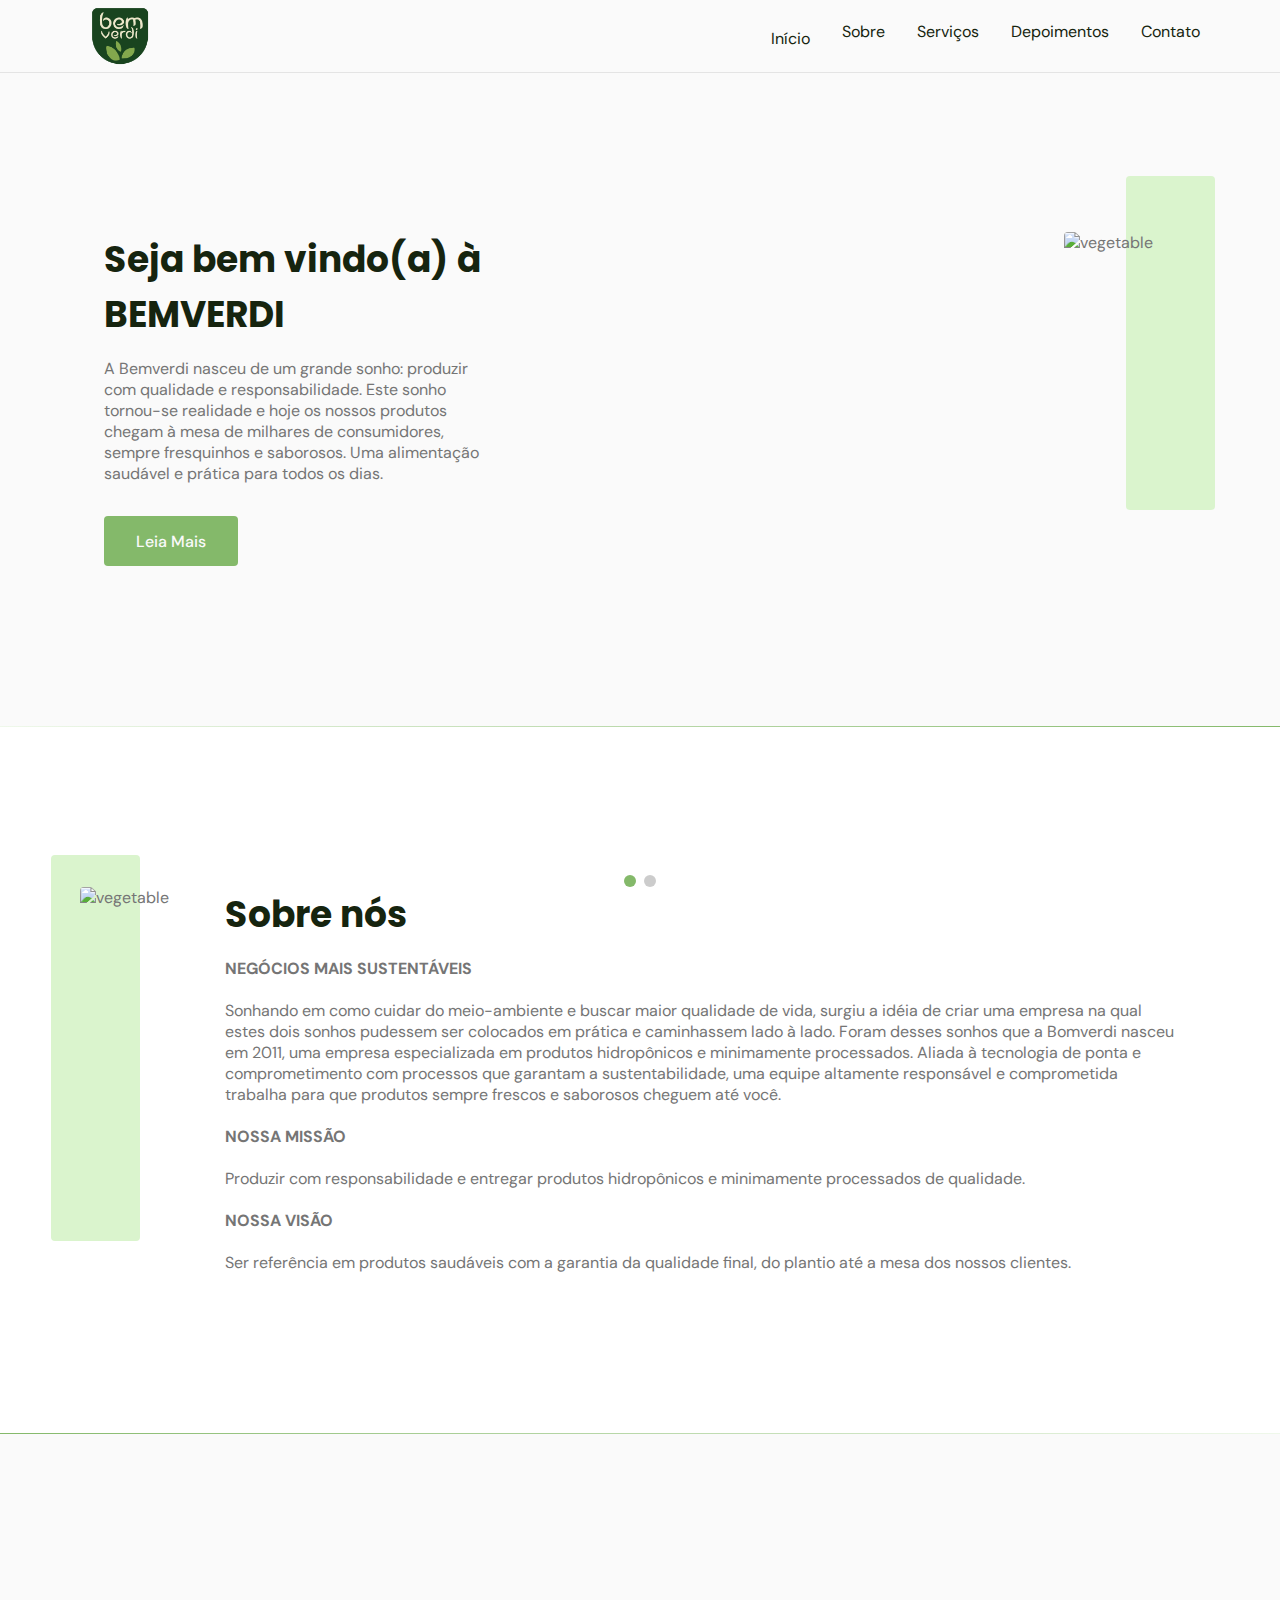
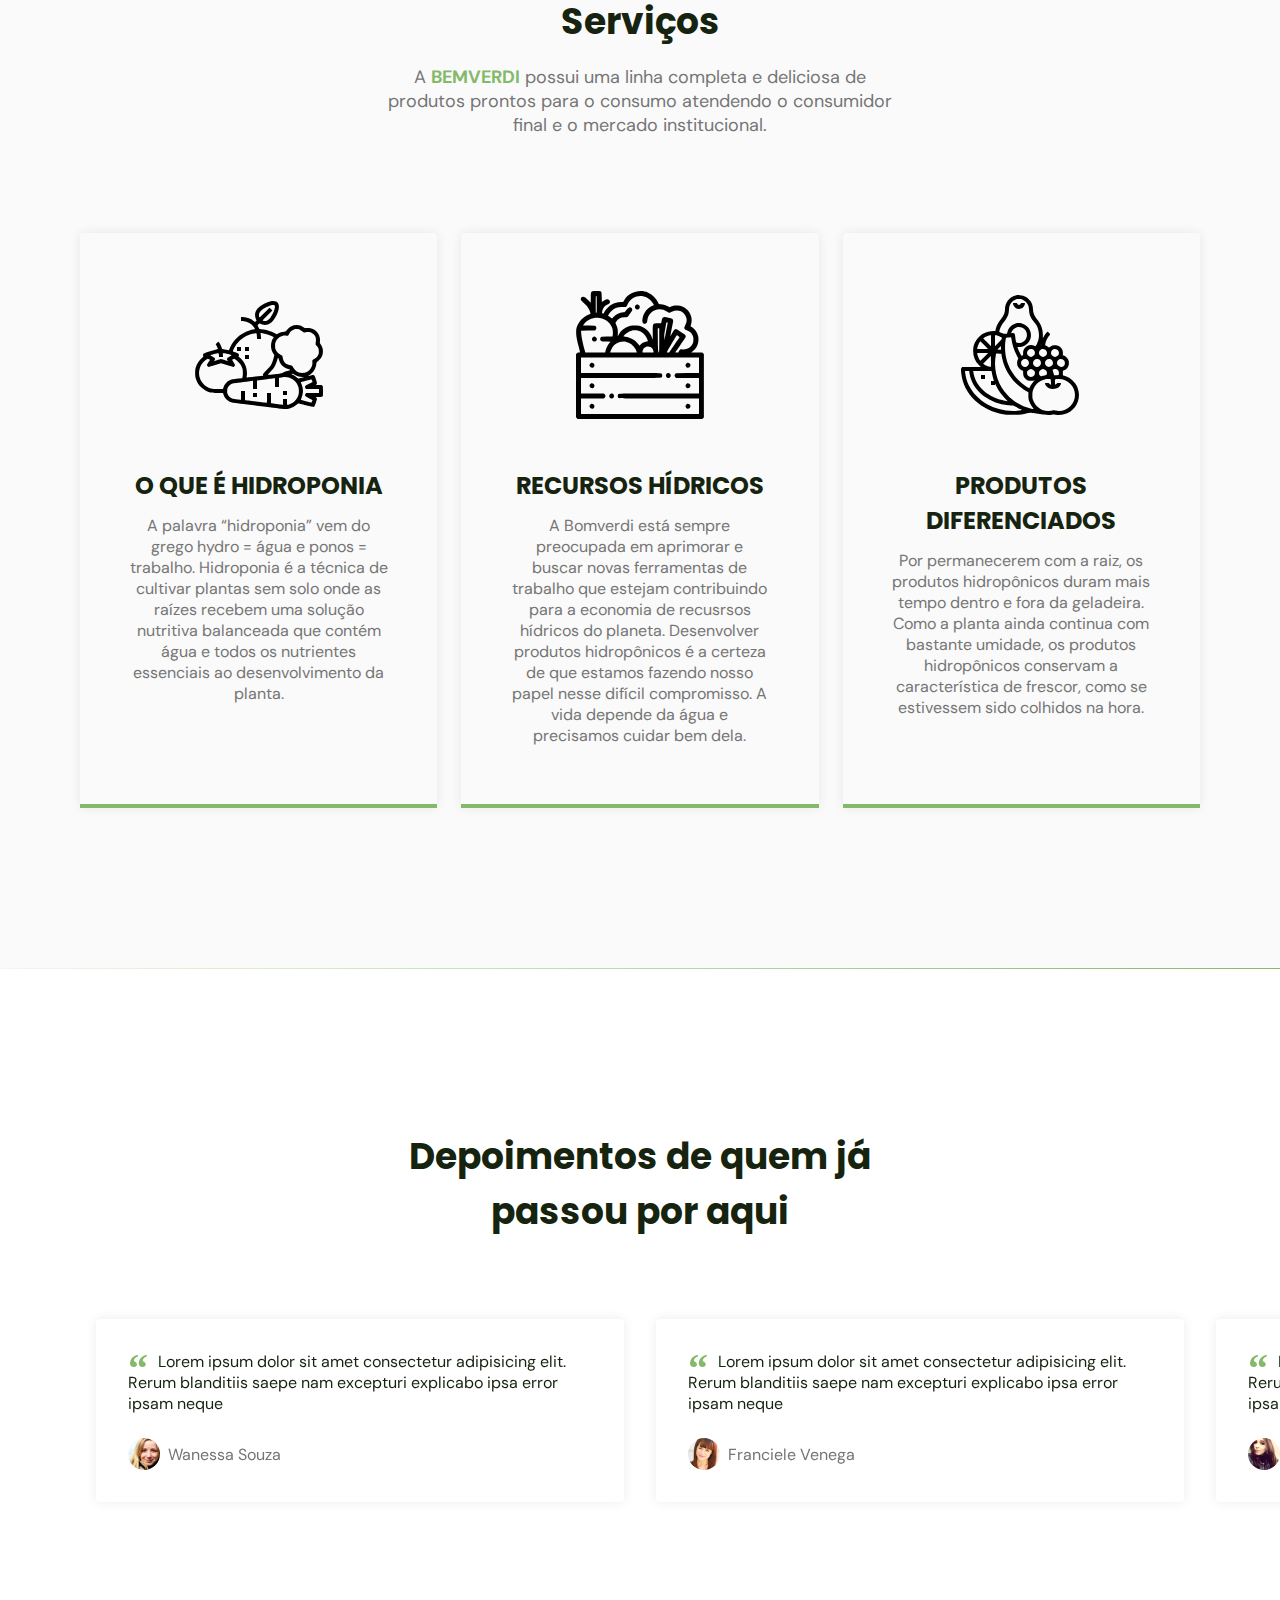
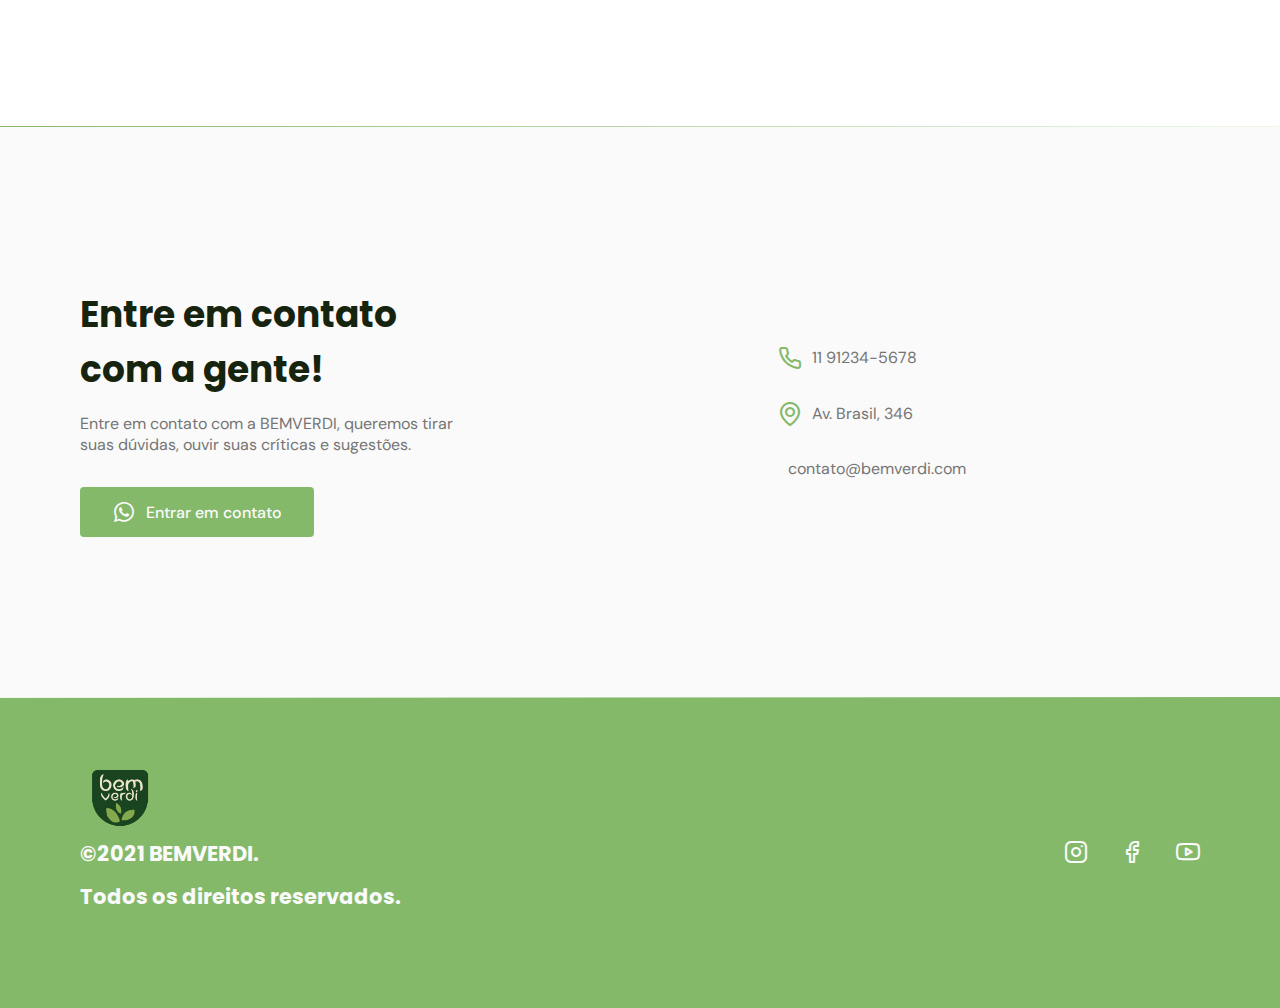
==== index.html @ 32b1e814 "Projeto desenvolvido na Mission: Origin da NLW - Bemverdi" ====
<!DOCTYPE html>
<html lang="pt_BR">
  <head>
    <!-- PAGE INFO -->
    <meta charset="UTF-8" />
    <meta name="viewport" content="width=device-width, initial-scale=1.0" />
    <title>Bemverdi</title>

    <!-- Icones -->
    <link rel="stylesheet" href="assets/fonts/style.css" />

    <!-- Swiper -->
    <link
      rel="stylesheet"
      href="https://unpkg.com/swiper/swiper-bundle.min.css"
    />

    <!-- STYLES -->
    <link rel="stylesheet" href="style.css" />

    <!-- Fonts -->
    <link rel="preconnect" href="https://fonts.gstatic.com" />
    <link
      href="https://fonts.googleapis.com/css2?family=DM+Sans:wght@400;500;700&family=Poppins:wght@400;500;700&display=swap"
      rel="stylesheet"
    />
  </head>
  <body>
    <header id="header">
      <nav class="container">
        <a class="logo" href="#home"> <img src="/assets/v998-logo-10.png" alt="logo">
        <!-- menu -->
        <div class="menu">
          <ul class="grid">
            <li><a class="title" href="#home">Início</a></li>
            <li><a class="title" href="#about">Sobre</a></li>
            <li><a class="title" href="#services">Serviços</a></li>
            <li><a class="title" href="#testimonials">Depoimentos</a></li>
            <li><a class="title" href="#contact">Contato</a></li>
          </ul>
        </div>
        <!-- /menu -->
        <div class="toggle icon-menu"></div>
        <div class="toggle icon-close"></div>
      </nav>
    </header>

    <main>
      <!-- HOME -->
      <section class="section" id="home">
        <div class="container grid">
          <div class="image">
            <img
              src="https://images.unsplash.com/photo-1595670003799-96f98027520e?ixid=MnwxMjA3fDB8MHxwaG90by1wYWdlfHx8fGVufDB8fHx8&ixlib=rb-1.2.1&auto=format&fit=crop&w=1032&q=80"
              alt="vegetable"
            />
          </div>
          <div class="text">
            <h2 class="title">Seja bem vindo(a) à BEMVERDI</h2>
            <p>
              A Bemverdi nasceu de um grande sonho: produzir com qualidade e responsabilidade. Este sonho tornou-se realidade e hoje os nossos produtos chegam à mesa de milhares de consumidores, sempre fresquinhos e saborosos. Uma alimentação saudável e prática para todos os dias.
            </p>
            <a class="button" href="#">Leia Mais</a>
          </div>
        </div>
      </section>

      <div class="divider-1"></div>

      <!-- ABOUT -->
      <section class="section" id="about">
        <div class="container grid">
          <div class="image">
            <img
              src="https://images.unsplash.com/photo-1471193945509-9ad0617afabf?ixlib=rb-1.2.1&ixid=MnwxMjA3fDB8MHxwaG90by1wYWdlfHx8fGVufDB8fHx8&auto=format&fit=crop&w=870&q=80"
              alt="vegetable"
            />
          </div>
          <div class="text">
            <h2 class="title">Sobre nós</h2>
            <p>
              <strong>NEGÓCIOS MAIS SUSTENTÁVEIS</strong> 
              <br><br>
              Sonhando em como cuidar do meio-ambiente e buscar maior qualidade de vida, surgiu a idéia de criar uma empresa na qual estes dois sonhos pudessem ser colocados em prática e caminhassem lado à lado. Foram desses sonhos que a Bomverdi nasceu em 2011, uma empresa especializada em produtos hidropônicos e minimamente processados. Aliada à tecnologia de ponta e comprometimento com processos que garantam a sustentabilidade, uma equipe altamente responsável e comprometida trabalha para que produtos sempre frescos e saborosos cheguem até você.
            </p>
            <br />
            <p>
              <strong>NOSSA MISSÃO </strong><br><br>
              Produzir com responsabilidade e entregar produtos hidropônicos e minimamente processados de qualidade.
            </p>
            <br />
            <p>
              <strong>NOSSA VISÃO</strong><br><br>
              Ser referência em produtos saudáveis com a garantia da qualidade final, do plantio até a mesa dos nossos clientes.
            </p>
          </div>
        </div>
      </section>

      <div class="divider-2"></div>

      <!-- SERVICES -->
      <section class="section" id="services">
        <div class="container grid">
          <header>
            <h2 class="title">Serviços</h2>
            <p class="subtitle">
              A <strong>BEMVERDI</strong> possui uma linha completa e deliciosa de produtos prontos para o consumo atendendo o consumidor final e o mercado institucional.
            </p>
          </header>
          <div class="cards grid">
            <div class="card">
              <i><img src="/fonts/vegetable.svg" alt="vegetable"></i>
              <h3 class="title">O QUE É HIDROPONIA</h3>
              <p>
                A palavra “hidroponia” vem do grego hydro = água e ponos = trabalho. Hidroponia é a técnica de cultivar plantas sem solo onde as raízes recebem uma solução nutritiva balanceada que contém água e todos os nutrientes essenciais ao desenvolvimento da planta. 
              </p>
            </div>
            <div class="card">
              <i><img src="/fonts/vegetables.svg" alt="vegetable"></i>
              <h3 class="title">RECURSOS HÍDRICOS</h3>
              <p>
                A Bomverdi está sempre preocupada em aprimorar e buscar novas ferramentas de trabalho que estejam contribuindo para a economia de recusrsos hídricos do planeta. Desenvolver produtos hidropônicos é a certeza de que estamos fazendo nosso papel nesse difícil compromisso. A vida depende da água e precisamos cuidar bem dela.
              </p>
            </div>
            <div class="card">
              <i><img src="/fonts/fruits.svg" alt="fruits"></i>
              <h3 class="title">PRODUTOS DIFERENCIADOS</h3>
              <p>
                Por permanecerem com a raiz, os produtos hidropônicos duram mais tempo dentro e fora da geladeira. Como a planta ainda continua com bastante umidade, os produtos hidropônicos conservam a característica de frescor, como se estivessem sido colhidos na hora. 
              </p>
            </div>
          </div>
        </div>
      </section>

      <div class="divider-1"></div>

      <!-- TESTIMONIALS -->
      <section class="section" id="testimonials">
        <div class="container">
          <header>
            <h2 class="title">Depoimentos de quem já passou por aqui</h2>
          </header>
          <div class="testimonials swiper-container">
            <div class="swiper-wrapper">
              <div class="testimonial swiper-slide">
                <blockquote>
                  <p>
                    <span>&ldquo;</span>
                    Lorem ipsum dolor sit amet consectetur adipisicing elit.
                    Rerum blanditiis saepe nam excepturi explicabo ipsa error
                    ipsam neque
                  </p>
                  <cite>
                    <img
                      src="/assets/photos/31.jpg"
                      alt="Foto de Wanessa Souza"
                    />
                    Wanessa Souza
                  </cite>
                </blockquote>
              </div>

              <div class="testimonial swiper-slide">
                <blockquote>
                  <p>
                    <span>&ldquo;</span>
                    Lorem ipsum dolor sit amet consectetur adipisicing elit.
                    Rerum blanditiis saepe nam excepturi explicabo ipsa error
                    ipsam neque
                  </p>
                  <cite>
                    <img
                      src="/assets/photos/49.jpg"
                      alt="Foto de Franciele Venega"
                    />
                    Franciele Venega
                  </cite>
                </blockquote>
              </div>

              <div class="testimonial swiper-slide">
                <blockquote>
                  <p>
                    <span>&ldquo;</span>
                    Lorem ipsum dolor sit amet consectetur adipisicing elit.
                    Rerum blanditiis saepe nam excepturi explicabo ipsa error
                    ipsam neque
                  </p>
                  <cite>
                    <img
                      src="/assets/photos/57.jpg"
                      alt="Fotos de Valeska Fabris"
                    />
                    Valeska Fabris
                  </cite>
                </blockquote>
              </div>
            </div>

            <!-- If we need pagination -->
            <div class="swiper-pagination"></div>
          </div>
        </div>
      </section>

      <div class="divider-2"></div>

      <!-- CONTACT -->
      <section class="section" id="contact">
        <div class="container grid">
          <div class="text">
            <h2 class="title">Entre em contato com a gente!</h2>
            <p>
              Entre em contato com a BEMVERDI, queremos tirar suas dúvidas,
              ouvir suas críticas e sugestões.
            </p>
            <a
              href="https://api.whatsapp.com/send?phone=+5511912345678&text=Oi! Gostaria de agendar um horário"
              class="button"
              target="_blank"
              ><i class="icon-whatsapp"></i> Entrar em contato</a
            >
          </div>

          <div class="links">
            <ul class="grid">
              <li><i class="icon-phone"></i> 11 91234-5678</li>
              <li><i class="icon-map-pin"></i> Av. Brasil, 346</li>
              <li><i class="icon-mail"></i> contato@bemverdi.com</li>
            </ul>
          </div>
        </div>
      </section>

      <div class="divider-1"></div>
    </main>

    <footer class="section">
      <div class="container grid">
        <div class="brand">
          <a class="logo logo-alt" href="#home"> <img src="/assets/v998-logo-10.png" alt="logo"> 
          <p>©2021 BEMVERDI.</p>
          <p>Todos os direitos reservados.</p>
        </div>

        <div class="social grid">
          <a href="https://instagram.com" target="_blank">
            <i class="icon-instagram"></i>
          </a>
          <a href="https://facebook.com" target="_blank">
            <i class="icon-facebook"></i
          ></a>
          <a href="https://youtube.com" target="_blank"
            ><i class="icon-youtube"></i
          ></a>
        </div>
      </div>
    </footer>

    <a href="#home" class="back-to-top"><i class="icon-arrow-up"></i></a>

    <!-- swiper -->
    <script src="https://unpkg.com/swiper/swiper-bundle.min.js"></script>

    <!-- scrollreveal -->
    <script src="https://unpkg.com/scrollreveal"></script>

    <!-- main.js -->
    <script src="main.js"></script>
  </body>
</html>
---- assets/fonts/style.css ----
@font-face {
  font-family: 'icomoon';
  src:  url('fonts/icomoon.eot?b3uob2');
  src:  url('fonts/icomoon.eot?b3uob2#iefix') format('embedded-opentype'),
    url('fonts/icomoon.ttf?b3uob2') format('truetype'),
    url('fonts/icomoon.woff?b3uob2') format('woff'),
    url('fonts/icomoon.svg?b3uob2#icomoon') format('svg');
  font-weight: normal;
  font-style: normal;
  font-display: block;
}

[class^="icon-"], [class*=" icon-"] {
  /* use !important to prevent issues with browser extensions that change fonts */
  font-family: 'icomoon' !important;
  speak: never;
  font-style: normal;
  font-weight: normal;
  font-variant: normal;
  text-transform: none;
  line-height: 1;

  /* Better Font Rendering =========== */
  -webkit-font-smoothing: antialiased;
  -moz-osx-font-smoothing: grayscale;
}

.icon-dinner_dining:before {
  content: "\e902";
}
.icon-fastfood:before {
  content: "\e907";
}
.icon-local_restaurant:before {
  content: "\e90a";
}
.icon-arrow-up:before {
  content: "\e90c";
}
.icon-phone:before {
  content: "\e900";
}
.icon-close:before {
  content: "\e901";
}
.icon-facebook:before {
  content: "\e903";
}
.icon-instagram:before {
  content: "\e904";
}
.icon-map-pin:before {
  content: "\e905";
}
.icon-menu:before {
  content: "\e906";
}
.icon-Vector:before {
  content: "\e908";
}
.icon-whatsapp:before {
  content: "\e909";
}
.icon-youtube:before {
  content: "\e90b";
}
---- style.css ----
/*====  RESET ============================ */
* {
  margin: 0;
  padding: 0;
  box-sizing: border-box;
}

ul {
  list-style: none;
}

a {
  text-decoration: none;
}

img {
  width: 100%;
  height: auto;
}

/*====  VARIABLES ============================ */
:root {
  --header-height: 4.5rem;

  /* colors */
  --hue: 100;
  /* HSL color mode */
  --base-color: hsl(var(--hue) 36% 57%);
  --base-color-second: hsl(var(--hue) 65% 88%);
  --base-color-alt: hsl(var(--hue) 57% 53%);
  --title-color: hsl(var(--hue) 41% 10%);
  --text-color: hsl(0 0% 46%);
  --text-color-light: hsl(0 0% 98%);
  --body-color: hsl(0 0% 98%);

  /* fonts */
  --title-font-size: 1.875rem;
  --subtitle-font-size: 1rem;

  --title-font: 'Poppins', sans-serif;
  --body-font: 'DM Sans', sans-serif;
}

/*===  BASE ============================ */
html {
  scroll-behavior: smooth;
  overflow-x: hidden;
}

body {
  font: 400 1rem var(--body-font);
  color: var(--text-color);
  background: var(--body-color);
  -webkit-font-smoothing: antialiased;
}

.title {
  font: 700 var(--title-font-size) var(--title-font);
  color: var(--title-color);
  -webkit-font-smoothing: auto;
}

.button {
  background-color: var(--base-color);
  color: var(--text-color-light);
  height: 3.5rem;
  display: inline-flex;
  align-items: center;
  padding: 0 2rem;
  border-radius: 0.25rem;
  font: 500 1rem var(--body-font);
  transition: background 0.3s;
}

.button:hover {
  background: var(--base-color-alt);
}

.divider-1 {
  height: 1px;
  background: linear-gradient(
    270deg,
    hsla(var(--hue), 36%, 57%, 1),
    hsla(var(--hue), 65%, 88%, 0.34)
  );
}

.divider-2 {
  height: 1px;
  background: linear-gradient(
    270deg,
    hsla(var(--hue), 65%, 88%, 0.34),
    hsla(var(--hue), 36%, 57%, 1)
  );
}

/*====  LAYOUT ============================ */
.container {
  margin-left: 1.5rem;
  margin-right: 1.5rem;
}

.grid {
  display: grid;
  gap: 2rem;
}

.section {
  padding: calc(5rem + var(--header-height)) 0;
}

.section .title {
  margin-bottom: 1rem;
}

.section .subtitle {
  font-size: var(--subtitle-font-size);
}

.section header {
  margin-bottom: 4rem;
}

.section header strong {
  color: var(--base-color);
}

#header {
  border-bottom: 1px solid #e4e4e4;
  margin-bottom: 2rem;
  display: flex;

  position: fixed;
  top: 0;
  left: 0;
  z-index: 100;
  background-color: var(--body-color);
  width: 100%;
}

#header.scroll {
  box-shadow: 0px 0px 12px rgba(0, 0, 0, 0.15);
}

/*====  LOGO ============================ */
.logo {
  font: 700 1.31rem var(--title-font);
  color: var(--title-color);
}

.logo img {
  width: 5rem;
  height: 5rem;
  display: grid;
  align-items: center;
  justify-content: space-between;
}

/*====  NAVIGATION ============================ */
nav {
  height: var(--header-height);
  display: flex;
  align-items: center;
  justify-content: space-between;
  width: 100%;
}

nav ul li {
  text-align: center;
}

nav ul li a {
  transition: color 0.2s;
  position: relative;
}

nav ul li a:hover,
nav ul li a.active {
  color: var(--base-color);
}

nav ul li a::after {
  content: '';
  width: 0%;
  height: 2px;
  background: var(--base-color);

  position: absolute;
  left: 0;
  bottom: -1.5rem;

  transition: width 0.2s;
}

nav ul li a:hover::after,
nav ul li a.active::after {
  width: 100%;
}

nav .menu {
  opacity: 0;
  visibility: hidden;
  top: -20rem;
  transition: 0.2s;
}

nav .menu ul {
  display: none;
}

/* Mostrar menu */
nav.show .menu {
  opacity: 1;
  visibility: visible;

  background: var(--body-color);

  height: 100vh;
  width: 100vw;

  position: fixed;
  top: 0;
  left: 0;

  display: grid;
  place-content: center;
}

nav.show .menu ul {
  display: grid;
}

nav.show ul.grid {
  gap: 4rem;
}

/* toggle menu */
.toggle {
  color: var(--base-color);
  font-size: 1.5rem;
  cursor: pointer;
}

nav .icon-close {
  visibility: hidden;
  opacity: 0;

  position: absolute;
  top: -1.5rem;
  right: 1.5rem;

  transition: 0.2s;
}

nav.show div.icon-close {
  visibility: visible;
  opacity: 1;
  top: 1.5rem;
}

/*====  HOME ============================ */
#home {
  overflow: hidden;
}

#home .container {
  margin: 0;
}

#home .image {
  position: relative;
}

#home .image::before {
  content: '';
  height: 100%;
  width: 100%;
  background: var(--base-color-second);
  position: absolute;
  top: -16.8%;
  left: 16.7%;
  z-index: 0;
}

#home .image img {
  position: relative;
  right: 2.93rem;
}

#home .image img,
#home .image::before {
  border-radius: 0.25rem;
}

#home .text {
  margin-left: 1.5rem;
  margin-right: 1.5rem;
  text-align: center;
}

#home .text h1 {
  margin-bottom: 1rem;
}

#home .text p {
  margin-bottom: 2rem;
}

/*====  ABOUT ============================ */
#about {
  background: white;
}

#about .container {
  margin: 0;
}

#about .image {
  position: relative;
}

#about .image::before {
  content: '';
  height: 100%;
  width: 100%;
  background: var(--base-color-second);
  position: absolute;
  top: -8.3%;
  left: -33%;
  z-index: 0;
}

#about .image img {
  position: relative;
}

#about .image img,
#about .image::before {
  border-radius: 0.25rem;
}

#about .text {
  margin-left: 1.5rem;
  margin-right: 1.5rem;
}

/*====  SERVICES ============================ */
.cards.grid {
  gap: 1.5rem;
}

.card {
  padding: 3.625rem 2rem;
  box-shadow: 0px 0px 12px rgba(0, 0, 0, 0.08);
  border-bottom: 0.25rem solid var(--base-color);
  border-radius: 0.25rem 0.25rem 0 0;
  text-align: center;
}

.card i {
  display: block;
  margin-bottom: 1.5rem;
  font-size: 5rem;
  color: var(--base-color);
}

.card i img {
  height: 8rem;
  width: auto;
}

.card .title {
  font-size: 1.5rem;
  margin-bottom: 0.75rem;
}

/*====  TESTIMONIALS ============================ */
#testimonials {
  background: white;
}

#testimonials .container {
  margin-left: 0;
  margin-right: 0;
}

#testimonials header {
  margin-left: 1.5rem;
  margin-right: 1.5rem;
  margin-bottom: 0;
}

#testimonials blockquote {
  padding: 2rem;
  box-shadow: 0px 0px 12px rgba(0, 0, 0, 0.08);
  border-radius: 0.25rem;
}

#testimonials blockquote p {
  position: relative;
  text-indent: 1.875rem;
  margin-bottom: 1.5rem;
  color: var(--title-color);
}

#testimonials blockquote p span {
  font: 700 2.5rem serif;
  position: absolute;
  top: -0.375rem;
  left: -1.875rem;
  color: var(--base-color);
}

#testimonials cite {
  display: flex;
  align-items: center;
  font-style: normal;
}

#testimonials cite img {
  width: 2rem;
  height: 2rem;
  object-fit: cover;
  clip-path: circle();
  margin-right: 0.5rem;
}

/* swiper */
.swiper-slide {
  height: auto;
  padding: 4rem 1rem;
}

.swiper-pagination-bullet {
  width: 0.75rem;
  height: 0.75rem;
}

.swiper-pagination-bullet-active {
  background: var(--base-color);
}

/*====  CONTACT ============================ */
#contact .grid {
  gap: 4rem;
}

#contact .text p {
  margin-bottom: 2rem;
}

#contact .button i,
#contact ul li i {
  font-size: 1.5rem;
  margin-right: 0.625rem;
}

#contact ul.grid {
  gap: 2rem;
}

#contact ul li {
  display: flex;
  align-items: center;
}

#contact ul li i {
  color: var(--base-color);
}

/*====  FOOTER ============================ */
footer {
  background: var(--base-color);
}

footer.section {
  padding: 4rem 0;
}

footer .logo {
  display: inline-block;
  margin-bottom: 1.5rem;
}

footer .brand p {
  color: var(--text-color-light);
  margin-bottom: 0.75rem;
}

footer i {
  font-size: 1.5rem;
  color: var(--text-color-light);
}

footer .social {
  grid-auto-flow: column;
  width: fit-content;
}

footer .social a {
  transition: 0.3s;
  display: inline-block;
}

footer .social a:hover {
  transform: translateY(-8px);
}

/* Back to top */
.back-to-top {
  background: var(--base-color);
  color: var(--text-color-light);

  position: fixed;
  right: 1rem;
  bottom: 1rem;

  padding: 0.5rem;
  clip-path: circle();

  font-size: 1.5rem;
  line-height: 0;

  visibility: hidden;
  opacity: 0;

  transition: 0.3s;
  transform: translateY(100%);
}

.back-to-top.show {
  visibility: visible;
  opacity: 1;
  transform: translateY(0);
}

/*========= MEDIA QUERIES =========*/
/* extra large devices: 1200 > */
@media (min-width: 1200px) {
  /* reusable classes */
  .container {
    max-width: 1120px;
    margin-left: auto;
    margin-right: auto;
  }

  .section {
    padding: 10rem 0;
  }

  .section header,
  #testimonials header {
    max-width: 32rem;
    text-align: center;
    margin-left: auto;
    margin-right: auto;
  }

  .button {
    height: 3.125rem;
  }

  /* navigation */
  nav .menu {
    opacity: 1;
    visibility: visible;
    top: 0;
  }

  nav .menu ul {
    display: flex;
    gap: 2rem;
  }

  nav .menu ul li a.title {
    font: 400 1rem var(--body-font);
    -webkit-font-smoothing: antialiased;
  }

  nav .menu ul li a.title.active {
    font-weight: bold;
    -webkit-font-smoothing: auto;
  }

  nav .icon-menu {
    display: none;
  }

  /* layout */
  main {
    margin-top: var(--header-height);
  }

  /* home */
  #home .container {
    grid-auto-flow: column;
    justify-content: space-between;
    margin: 0 auto;
  }

  #home .image {
    order: 1;
  }

  #home .text {
    order: 0;
    max-width: 24rem;
    text-align: left;
  }

  /* about */
  #about .container {
    margin: 0 auto;
    grid-auto-flow: column;
  }

  /* services */
  .cards {
    grid-template-columns: 1fr 1fr 1fr;
  }

  .card {
    padding-left: 3rem;
    padding-right: 3rem;
  }

  /* testimonials */
  #testimonials .container {
    margin-left: auto;
    margin-right: auto;
  }

  /* contact */
  #contact .container {
    grid-auto-flow: column;
    align-items: center;
  }

  #contact .text {
    max-width: 25rem;
  }

  /* footer */
  footer.section {
    padding: 3.75rem 0;
  }

  footer .container {
    grid-auto-flow: column;
    align-items: center;
    justify-content: space-between;
  }
}
/* large devices: 1023 > */
/* large devices: 992 > */
@media (min-width: 992px) {
  :root {
    --title-font-size: 2.25rem;
    --subtitle-font-size: 1.125rem;
  }
}
/* medium devices: 767 > */
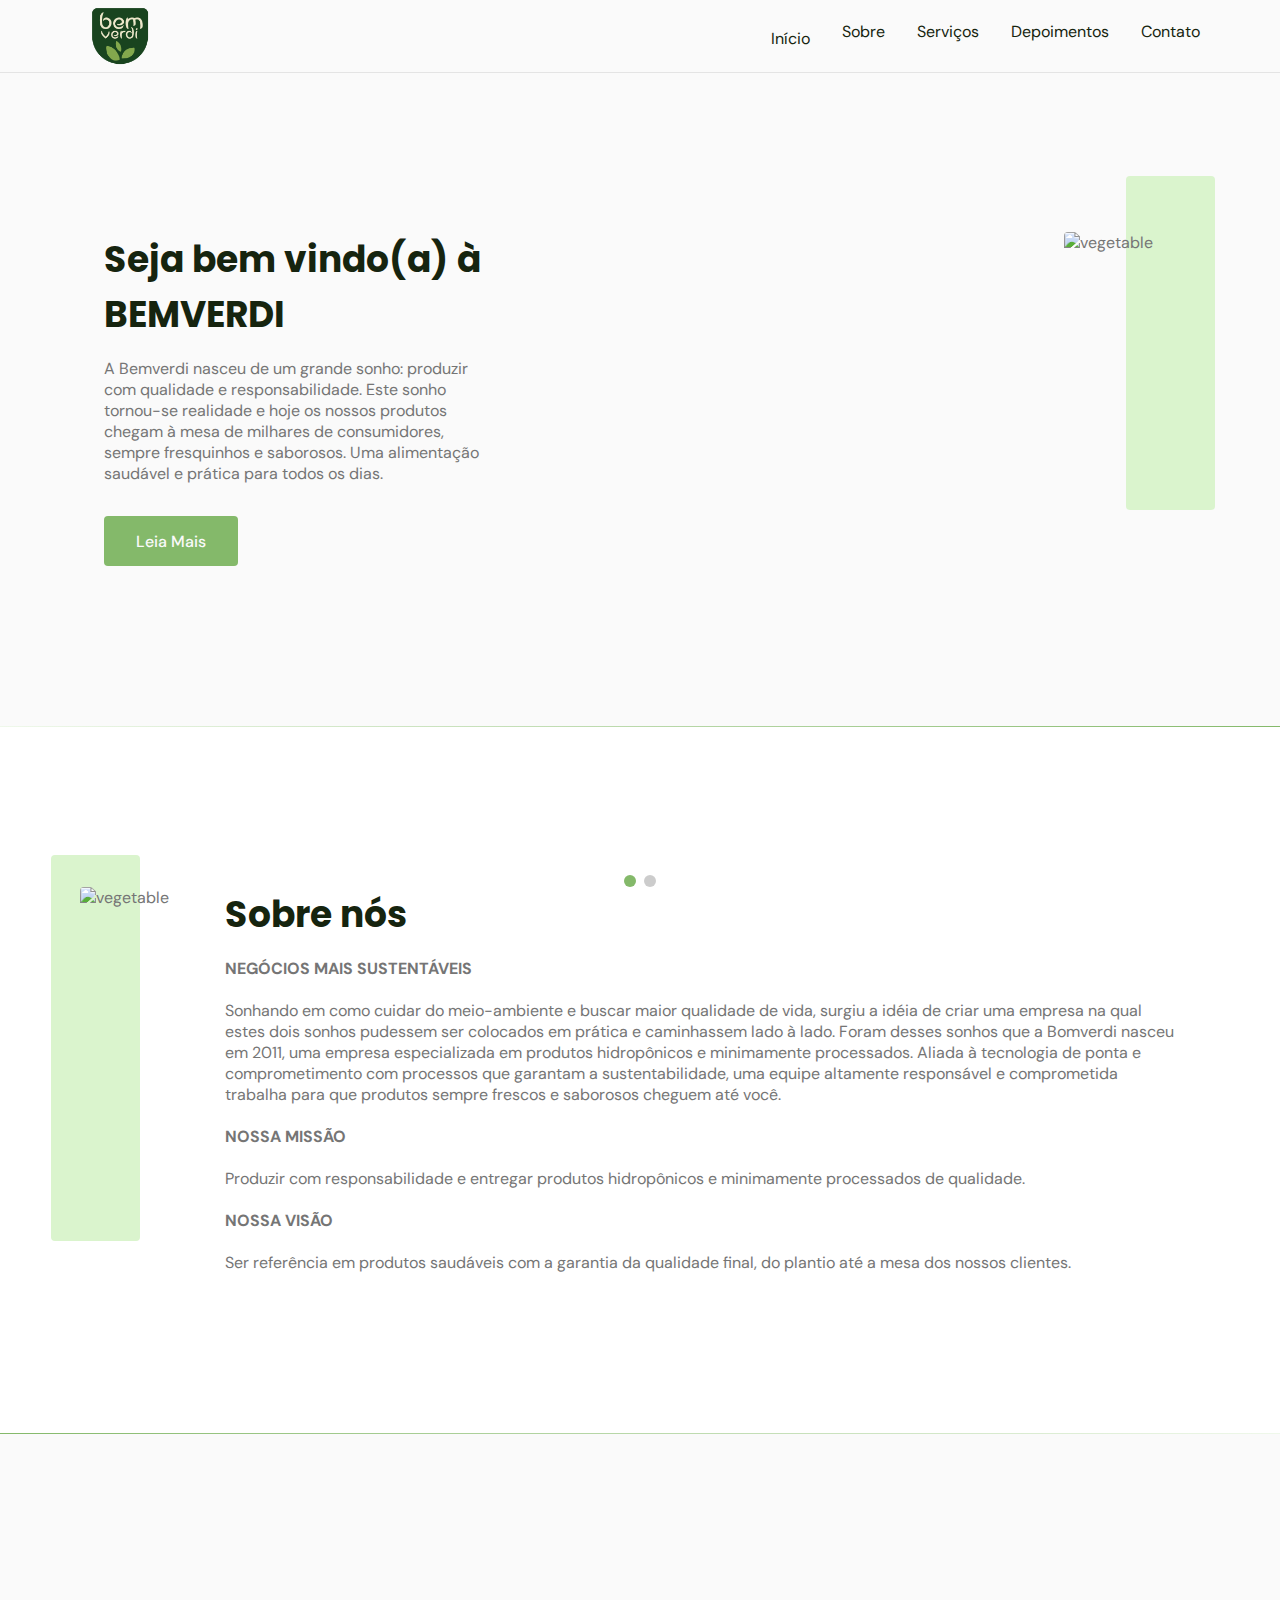
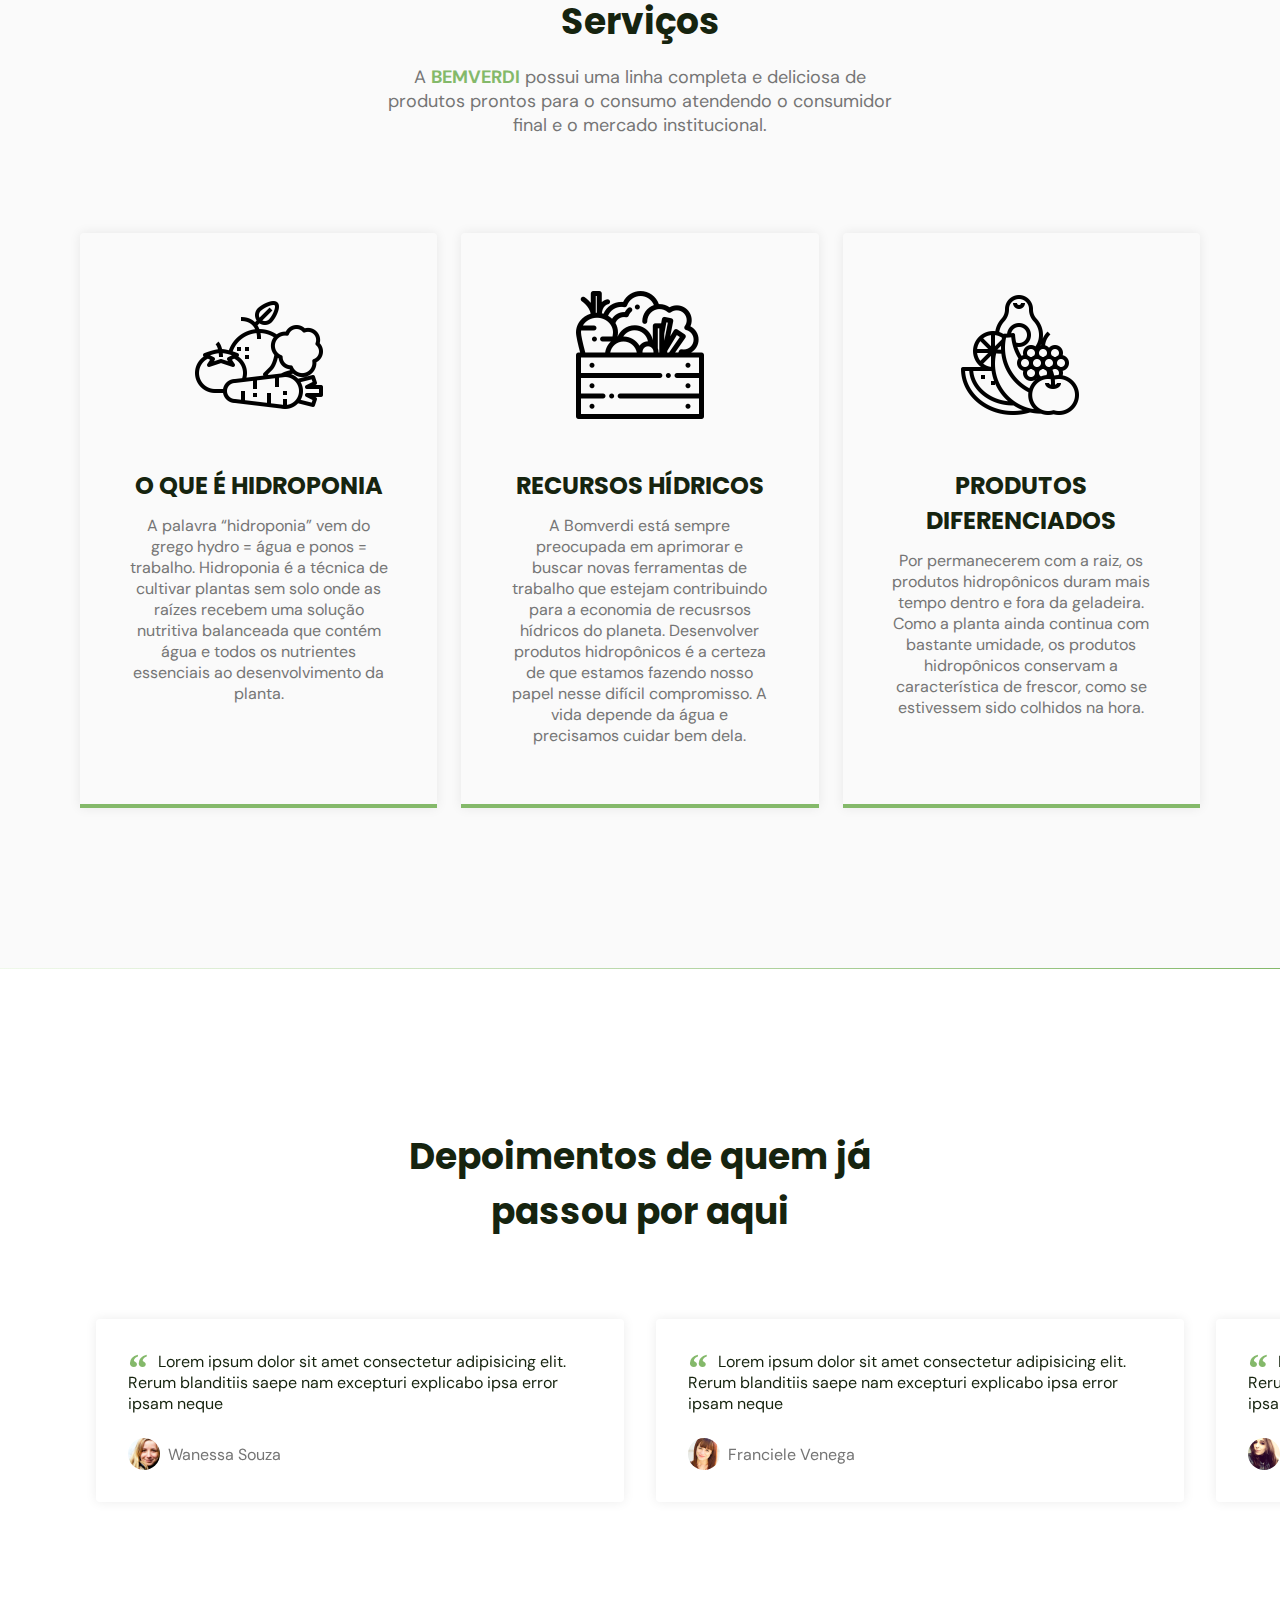
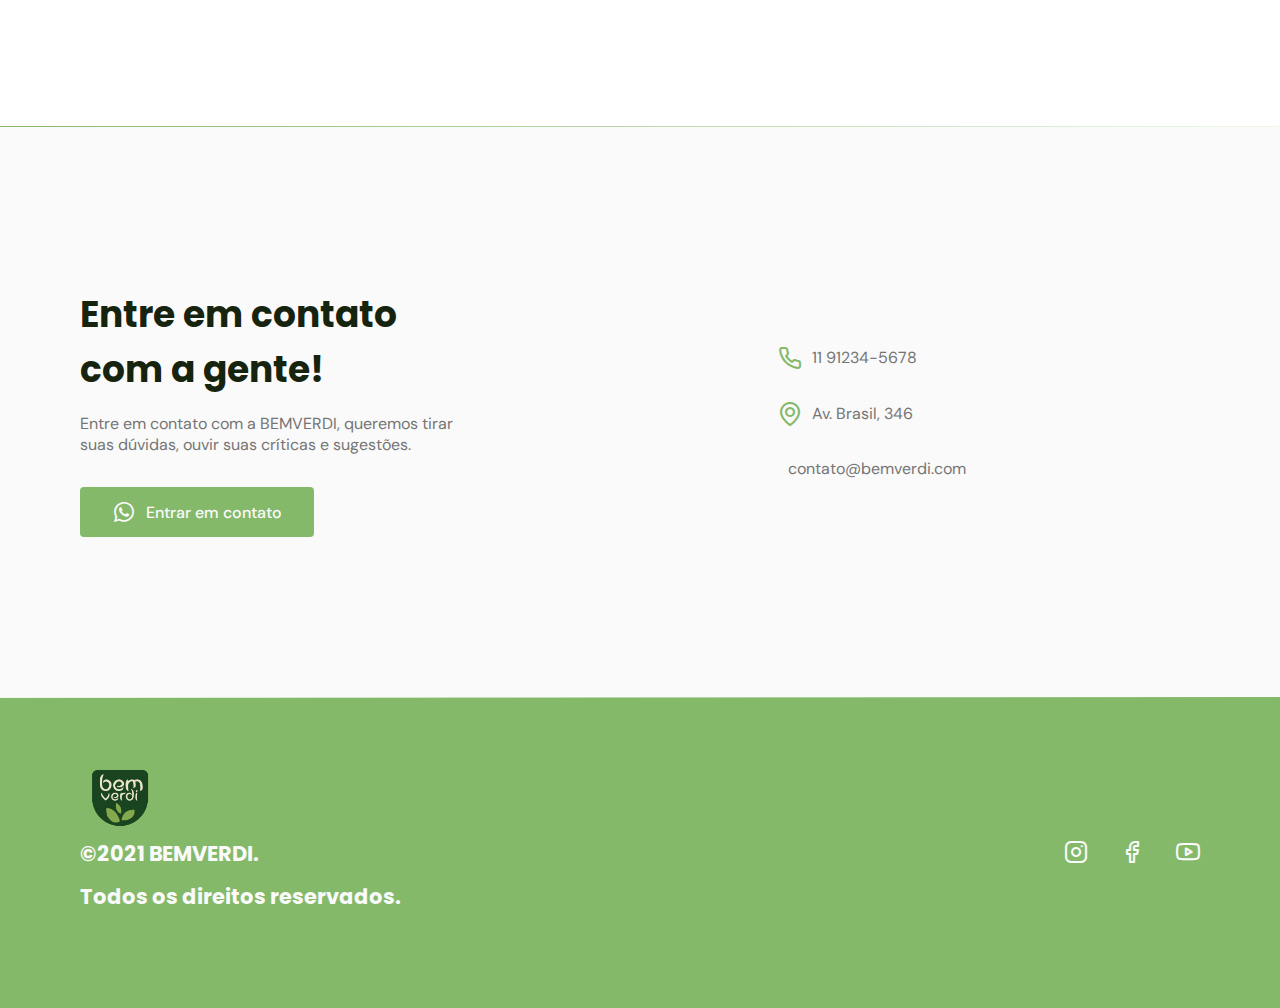
==== commit 0b156d4a: "alteração imagens" ====
--- a/index.html
+++ b/index.html
@@ -28,7 +28,7 @@
   <body>
     <header id="header">
       <nav class="container">
-        <a class="logo" href="#home"> <img src="/assets/v998-logo-10.png" alt="logo">
+        <a class="logo" href="#home"> <img src="assets/logo-bemverdi.png" alt="logo">
         <!-- menu -->
         <div class="menu">
           <ul class="grid">
@@ -110,21 +110,21 @@
           </header>
           <div class="cards grid">
             <div class="card">
-              <i><img src="/fonts/vegetable.svg" alt="vegetable"></i>
+              <i><img src="fonts/vegetable.png" alt="vegetable"></i>
               <h3 class="title">O QUE É HIDROPONIA</h3>
               <p>
                 A palavra “hidroponia” vem do grego hydro = água e ponos = trabalho. Hidroponia é a técnica de cultivar plantas sem solo onde as raízes recebem uma solução nutritiva balanceada que contém água e todos os nutrientes essenciais ao desenvolvimento da planta. 
               </p>
             </div>
             <div class="card">
-              <i><img src="/fonts/vegetables.svg" alt="vegetable"></i>
+              <i><img src="fonts/vegetables.png" alt="vegetable"></i>
               <h3 class="title">RECURSOS HÍDRICOS</h3>
               <p>
                 A Bomverdi está sempre preocupada em aprimorar e buscar novas ferramentas de trabalho que estejam contribuindo para a economia de recusrsos hídricos do planeta. Desenvolver produtos hidropônicos é a certeza de que estamos fazendo nosso papel nesse difícil compromisso. A vida depende da água e precisamos cuidar bem dela.
               </p>
             </div>
             <div class="card">
-              <i><img src="/fonts/fruits.svg" alt="fruits"></i>
+              <i><img src="fonts/fruits.png" alt="fruits"></i>
               <h3 class="title">PRODUTOS DIFERENCIADOS</h3>
               <p>
                 Por permanecerem com a raiz, os produtos hidropônicos duram mais tempo dentro e fora da geladeira. Como a planta ainda continua com bastante umidade, os produtos hidropônicos conservam a característica de frescor, como se estivessem sido colhidos na hora. 
@@ -154,7 +154,7 @@
                   </p>
                   <cite>
                     <img
-                      src="/assets/photos/31.jpg"
+                      src="assets/photos/first-testimonial.jpg"
                       alt="Foto de Wanessa Souza"
                     />
                     Wanessa Souza
@@ -172,7 +172,7 @@
                   </p>
                   <cite>
                     <img
-                      src="/assets/photos/49.jpg"
+                      src="assets/photos/second-testimonial.jpg"
                       alt="Foto de Franciele Venega"
                     />
                     Franciele Venega
@@ -190,7 +190,7 @@
                   </p>
                   <cite>
                     <img
-                      src="/assets/photos/57.jpg"
+                      src="assets/photos/third-testimonial.jpg"
                       alt="Fotos de Valeska Fabris"
                     />
                     Valeska Fabris
@@ -240,7 +240,7 @@
     <footer class="section">
       <div class="container grid">
         <div class="brand">
-          <a class="logo logo-alt" href="#home"> <img src="/assets/v998-logo-10.png" alt="logo"> 
+          <a class="logo logo-alt" href="#home"> <img src="assets/logo-bemverdi.png" alt="logo"> 
           <p>©2021 BEMVERDI.</p>
           <p>Todos os direitos reservados.</p>
         </div>
